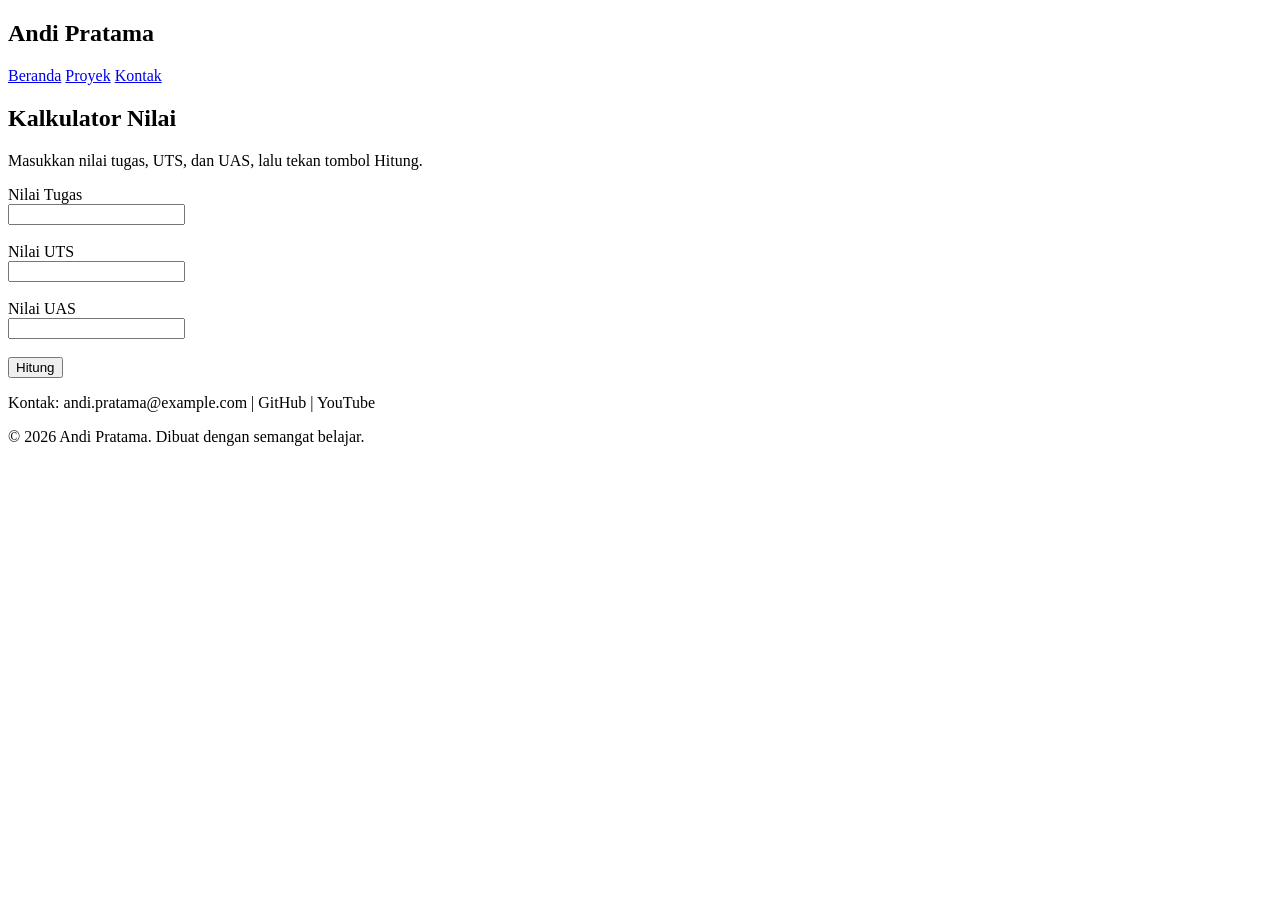
==== kalkulator.html @ 119b342b "feat: tambah lima soal logika javascript" ====
<!DOCTYPE html>
<html>
<head>
    <title>Kalkulator Nilai</title>
</head>
<body>

    <header>
        <h2>Andi Pratama</h2>
        <nav>
            <a href="#">Beranda</a>
            <a href="#">Proyek</a>
            <a href="#">Kontak</a>
        </nav>
    </header>

    <main>
        <h2>Kalkulator Nilai</h2>

        <p>Masukkan nilai tugas, UTS, dan UAS, lalu tekan tombol Hitung.</p>

        <label>Nilai Tugas</label><br>
        <input type="number" id="tugas"><br><br>

        <label>Nilai UTS</label><br>
        <input type="number" id="uts"><br><br>

        <label>Nilai UAS</label><br>
        <input type="number" id="uas"><br><br>

        <button onclick="hitungNilai()">Hitung</button>

        <p id="hasil"></p>
    </main>

    <footer>
        <p>Kontak: andi.pratama@example.com | GitHub | YouTube</p>
        <p>© 2026 Andi Pratama. Dibuat dengan semangat belajar.</p>
    </footer>

    <script>
        function hitungNilai() {
            let tugas = Number(document.getElementById("tugas").value);
            let uts = Number(document.getElementById("uts").value);
            let uas = Number(document.getElementById("uas").value);

            let rata = (tugas + uts + uas) / 3;
            let predikat;

            if (rata >= 85) {
                predikat = "A";
            } else if (rata >= 75) {
                predikat = "B";
            } else if (rata >= 65) {
                predikat = "C";
            } else {
                predikat = "D";
            }

            document.getElementById("hasil").innerHTML =
                "Rata-rata " + rata.toFixed(1) +
                ", predikat " + predikat;
        }
    </script>

</body>
</html>
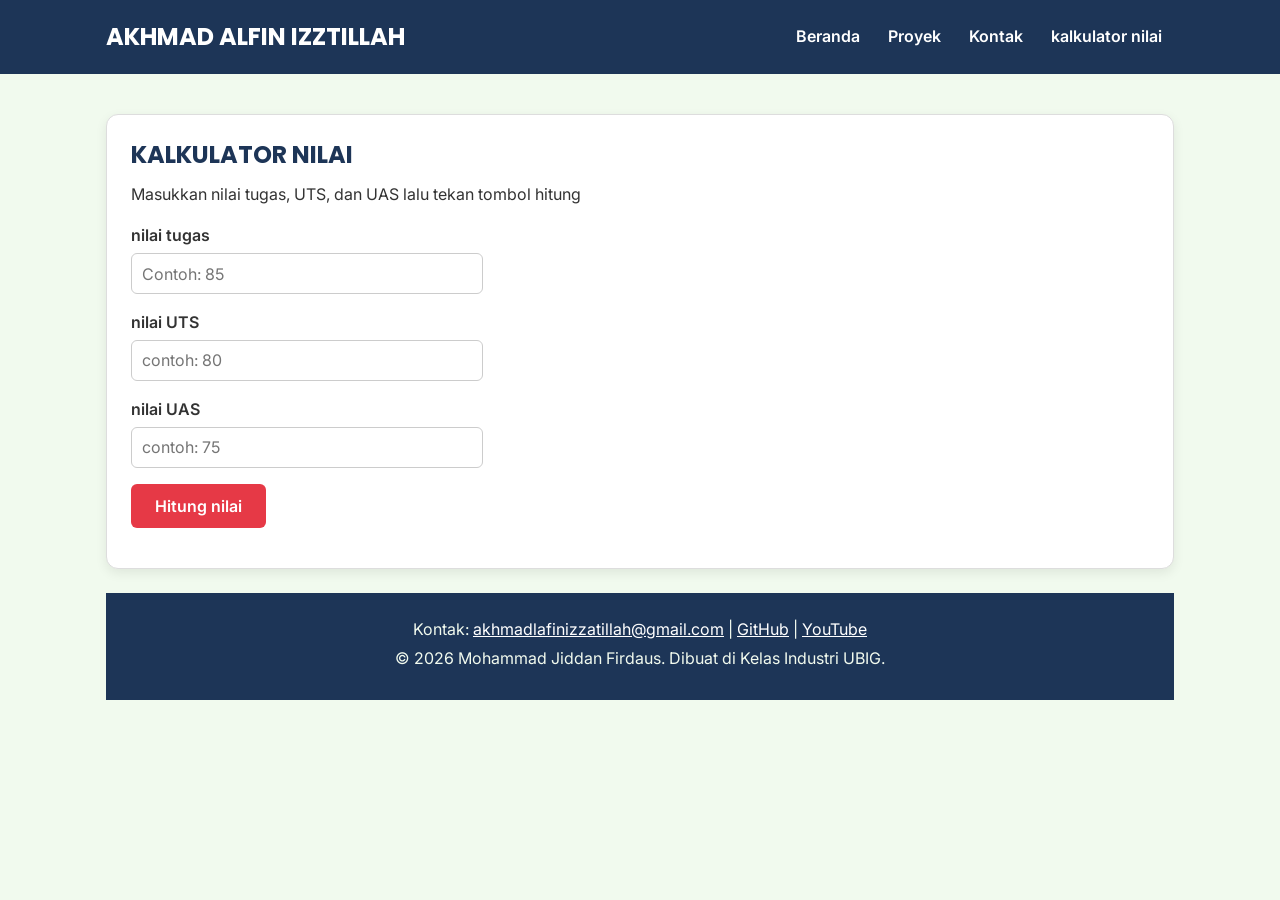
==== commit 929550cc: "feat: update portofolio" ====
--- a/kalkulator.html
+++ b/kalkulator.html
@@ -1,67 +1,75 @@
 <!DOCTYPE html>
-<html>
+<html lang="id">
 <head>
-    <title>Kalkulator Nilai</title>
+  <meta charset="UTF-8">
+  <meta name="viewport" content="width=device-width, initial-scale=1.0">
+  <title>akhmad alfin izzatillah | Kontak</title>
+  <link rel="preconnect" href="https://fonts.googleapis.com">
+  <link rel="preconnect" href="https://fonts.gstatic.com" crossorigin>
+  <link href="https://fonts.googleapis.com/css2?family=Inter:wght@400;600&family=Poppins:wght@600;700&display=swap" rel="stylesheet">
+  <link rel="stylesheet" href="css/style.css">
 </head>
 <body>
+  <header>
+    <div class="container navbar">
+      <h1>AKHMAD ALFIN IZZTILLAH</h1>
+      <nav class="menu-laptop">
+        <ul>
+          <li><a href="index.html">Beranda</a></li>
+          <li><a href="proyek.html">Proyek</a></li>
+          <li><a href="kontak.html">Kontak</a></li>
+          <li><a href="kalkulator.html">kalkulator nilai</a></li>
+        </ul>
+      </nav>
+      <!-- Tantangan: menu ponsel yang bisa dibuka-tutup -->
+      <details class="menu-ponsel">
+        <summary>Menu</summary>
+        <nav>
+          <ul>
+            <li><a href="index.html">Beranda</a></li>
+            <li><a href="proyek.html">Proyek</a></li>
+            <li><a href="kontak.html">Kontak</a></li>
+            <li><a href="kalkulator.html">kalkulator nilai</a></li>
+          </ul>
+        </nav>
+      </details>
+    </div>
+  </header>
 
-    <header>
-        <h2>Andi Pratama</h2>
-        <nav>
-            <a href="#">Beranda</a>
-            <a href="#">Proyek</a>
-            <a href="#">Kontak</a>
-        </nav>
-    </header>
+  <main>
+    <div class="container">
+      <section class="kartu">
+        <h2>KALKULATOR NILAI</h2>
+        <p>Masukkan nilai tugas, UTS, dan UAS lalu tekan tombol hitung</p>
 
-    <main>
-        <h2>Kalkulator Nilai</h2>
+        <form>
+          <p>
+            <label for="nama">nilai tugas</label><br>
+            <input type="text" id="tugas" name="tugas" placeholder="Contoh: 85" required>
+          </p>
+          <p>
+            <label for="email">nilai UTS</label><br>
+            <input type="email" id="uts" name="uts" placeholder="contoh: 80" required>
+          </p>
+          <p>
+            <label for="hp">nilai UAS</label><br>
+            <input type="tel" id="uas" name="uas" placeholder="contoh: 75" required>
+          </p>
+          
+          <button type="button" id="hitung">Hitung nilai</button>
 
-        <p>Masukkan nilai tugas, UTS, dan UAS, lalu tekan tombol Hitung.</p>
+            <p id="hasil"></p>
 
-        <label>Nilai Tugas</label><br>
-        <input type="number" id="tugas"><br><br>
+        </form>
+      </section>
 
-        <label>Nilai UTS</label><br>
-        <input type="number" id="uts"><br><br>
+  <footer>
+    <p>Kontak: <a href="mailto:akhmadlafinizzatillah@gmail.com">akhmadlafinizzatillah@gmail.com</a> |
+      <a href="https://github.com/ALFIN-cloudj" target="_blank">GitHub</a> |
+      <a href="https://www.youtube.com/@AkhmadAlfinIzzatillah" target="_blank">YouTube</a></p>
+    <p>&copy; 2026 Mohammad Jiddan Firdaus. Dibuat di Kelas Industri UBIG.</p>
+  </footer>
 
-        <label>Nilai UAS</label><br>
-        <input type="number" id="uas"><br><br>
-
-        <button onclick="hitungNilai()">Hitung</button>
-
-        <p id="hasil"></p>
-    </main>
-
-    <footer>
-        <p>Kontak: andi.pratama@example.com | GitHub | YouTube</p>
-        <p>© 2026 Andi Pratama. Dibuat dengan semangat belajar.</p>
-    </footer>
-
-    <script>
-        function hitungNilai() {
-            let tugas = Number(document.getElementById("tugas").value);
-            let uts = Number(document.getElementById("uts").value);
-            let uas = Number(document.getElementById("uas").value);
-
-            let rata = (tugas + uts + uas) / 3;
-            let predikat;
-
-            if (rata >= 85) {
-                predikat = "A";
-            } else if (rata >= 75) {
-                predikat = "B";
-            } else if (rata >= 65) {
-                predikat = "C";
-            } else {
-                predikat = "D";
-            }
-
-            document.getElementById("hasil").innerHTML =
-                "Rata-rata " + rata.toFixed(1) +
-                ", predikat " + predikat;
-        }
-    </script>
-
+  <script src="js/kalkulator.js"></script>
 </body>
 </html>
--- a/css/style.css
+++ b/css/style.css
@@ -0,0 +1,264 @@
+/* Gaya portofolio Andi Pratama
+   Palet: #1D3557 (utama), #E63946 (aksen), #F1FAEE (latar)
+   Huruf: Poppins (judul), Inter (isi)
+   Tata letak: mobile first, titik ubah 768px (tablet) dan 1024px (laptop) */
+
+/* 1. Reset */
+* {
+  box-sizing: border-box;
+  margin: 0;
+}
+
+img {
+  max-width: 100%;
+  height: auto;
+}
+
+/* 2. Dasar halaman: warna dan huruf */
+body {
+  font-family: "Inter", Arial, sans-serif;
+  font-size: 1rem;
+  line-height: 1.6;
+  color: #333333;
+  background-color: #F1FAEE;
+}
+
+h1, h2, h3 {
+  font-family: "Poppins", Arial, sans-serif;
+  color: #1D3557;
+  line-height: 1.3;
+}
+
+h2 {
+  margin-bottom: 0.75rem;
+}
+
+p, ul, ol {
+  margin-bottom: 1rem;
+}
+
+a {
+  color: #E63946;
+}
+
+/* 3. Wadah, header, dan menu */
+.container {
+  max-width: 1100px;
+  margin: 0 auto;
+  padding: 0 1rem;
+}
+
+header {
+  background-color: #1D3557;
+  color: #FFFFFF;
+  padding: 1rem 0;
+}
+
+header h1 {
+  color: #FFFFFF;
+  font-size: 1.5rem;
+}
+
+.navbar {
+  display: flex;
+  flex-wrap: wrap;
+  justify-content: space-between;
+  align-items: center;
+  gap: 0.5rem;
+}
+
+nav ul {
+  display: flex;
+  gap: 0.25rem;
+  padding: 0;
+  margin: 0;
+  list-style: none;
+}
+
+nav a {
+  display: inline-block;
+  padding: 0.5rem 0.75rem;
+  border-radius: 6px;
+  color: #FFFFFF;
+  font-weight: 600;
+  text-decoration: none;
+}
+
+/* Tantangan: menu ponsel buka-tutup dengan details */
+.menu-laptop {
+  display: none;
+}
+
+.menu-ponsel summary {
+  padding: 0.5rem 0.75rem;
+  border: 1px solid #FFFFFF;
+  border-radius: 6px;
+  font-weight: 600;
+  cursor: pointer;
+}
+
+.menu-ponsel ul {
+  flex-direction: column;
+  margin-top: 0.5rem;
+}
+
+/* 4. Isi utama, hero, dan kartu */
+main {
+  padding: 1.5rem 0;
+}
+
+.hero {
+  display: flex;
+  flex-direction: column;
+  align-items: center;
+  gap: 1.5rem;
+  padding: 1rem 0 2rem;
+  text-align: center;
+}
+
+.hero img {
+  border: 4px solid #E63946;
+  border-radius: 50%;
+}
+
+.hero h2 {
+  font-size: 2rem;
+}
+
+.tombol {
+  display: inline-block;
+  padding: 0.75rem 1.5rem;
+  border-radius: 6px;
+  background-color: #E63946;
+  color: #FFFFFF;
+  font-weight: 600;
+  text-decoration: none;
+}
+
+.kartu {
+  background-color: #FFFFFF;
+  padding: 1rem;
+  margin-bottom: 1.5rem;
+  border: 1px solid #DDDDDD;
+  border-radius: 12px;
+  box-shadow: 0 4px 12px rgba(0, 0, 0, 0.08);
+}
+
+.daftar-kartu {
+  display: flex;
+  flex-wrap: wrap;
+  gap: 1.5rem;
+  margin-bottom: 1.5rem;
+}
+
+.daftar-kartu .kartu {
+  flex: 1 1 280px;
+  margin-bottom: 0;
+}
+
+article img {
+  border-radius: 8px;
+  border: 1px solid #DDDDDD;
+}
+
+/* 5. Tabel */
+table {
+  border-collapse: collapse;
+}
+
+caption {
+  font-weight: 600;
+  text-align: left;
+  margin-bottom: 0.5rem;
+}
+
+th, td {
+  border: 1px solid #CCCCCC;
+  padding: 0.5rem 0.75rem;
+  text-align: left;
+}
+
+th {
+  background-color: #1D3557;
+  color: #FFFFFF;
+}
+
+/* 6. Form */
+label {
+  font-weight: 600;
+}
+
+input, select, textarea {
+  width: 100%;
+  max-width: 22rem;
+  padding: 0.6rem;
+  margin-top: 0.25rem;
+  border: 1px solid #CCCCCC;
+  border-radius: 6px;
+  font-family: inherit;
+  font-size: 1rem;
+}
+
+button {
+  padding: 0.75rem 1.5rem;
+  border: none;
+  border-radius: 6px;
+  background-color: #E63946;
+  color: #FFFFFF;
+  font-family: inherit;
+  font-size: 1rem;
+  font-weight: 600;
+  cursor: pointer;
+}
+
+/* 7. Footer */
+footer {
+  background-color: #1D3557;
+  color: #F1FAEE;
+  text-align: center;
+  padding: 1.5rem;
+}
+
+footer p {
+  margin-bottom: 0.25rem;
+}
+
+footer a {
+  color: #FFFFFF;
+}
+
+/* 8. Tablet: lebar layar 768px ke atas */
+@media (min-width: 768px) {
+  .menu-laptop {
+    display: block;
+  }
+
+  .menu-ponsel {
+    display: none;
+  }
+
+  .hero {
+    flex-direction: row;
+    padding: 2rem 0 3rem;
+    text-align: left;
+  }
+
+  .kartu {
+    padding: 1.5rem;
+  }
+}
+
+/* 9. Laptop: lebar layar 1024px ke atas */
+@media (min-width: 1024px) {
+  main {
+    padding: 2.5rem 0;
+  }
+
+  .hero {
+    gap: 3rem;
+  }
+
+  .hero h2 {
+    font-size: 2.75rem;
+  }
+}
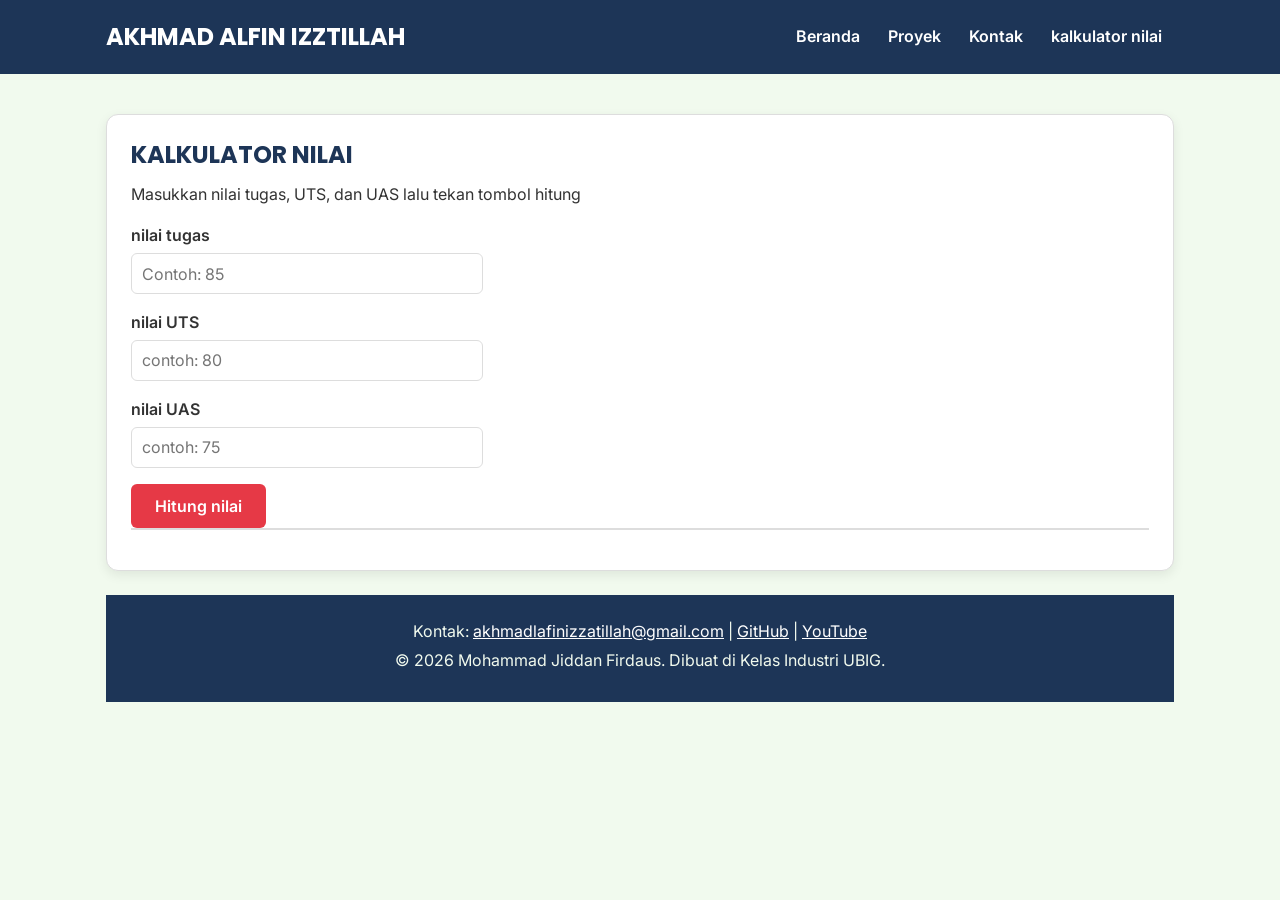
==== commit 6f784790: "feat: tambah keahlian dinamis, mode gelap, dan filter proyek" ====
--- a/kalkulator.html
+++ b/kalkulator.html
@@ -8,6 +8,7 @@
   <link rel="preconnect" href="https://fonts.gstatic.com" crossorigin>
   <link href="https://fonts.googleapis.com/css2?family=Inter:wght@400;600&family=Poppins:wght@600;700&display=swap" rel="stylesheet">
   <link rel="stylesheet" href="css/style.css">
+  
 </head>
 <body>
   <header>
--- a/css/style.css
+++ b/css/style.css
@@ -1,4 +1,4 @@
-/* Gaya portofolio Andi Pratama
+/* Gaya portofolio akhmad alfin izzatillah
    Palet: #1D3557 (utama), #E63946 (aksen), #F1FAEE (latar)
    Huruf: Poppins (judul), Inter (isi)
    Tata letak: mobile first, titik ubah 768px (tablet) dan 1024px (laptop) */
@@ -15,17 +15,30 @@
 }
 
 /* 2. Dasar halaman: warna dan huruf */
+:root {
+  --warna-utama: #1d3557;
+  --warna-judul: #1d3557;
+  --warna-aksen: #e63946;
+  --warna-tautan: #e63946;
+  --warna-latar: #f1faee;
+  --warna-teks: #333333;
+  --warna-kartu: #ffffff;
+  --warna-garis: #dddddd;
+}
+
 body {
   font-family: "Inter", Arial, sans-serif;
   font-size: 1rem;
   line-height: 1.6;
-  color: #333333;
-  background-color: #F1FAEE;
-}
-
-h1, h2, h3 {
+  color: var(--warna-teks);
+  background-color: var(--warna-latar);
+}
+
+h1,
+h2,
+h3 {
   font-family: "Poppins", Arial, sans-serif;
-  color: #1D3557;
+  color: var(--warna-judul);
   line-height: 1.3;
 }
 
@@ -33,12 +46,14 @@
   margin-bottom: 0.75rem;
 }
 
-p, ul, ol {
+p,
+ul,
+ol {
   margin-bottom: 1rem;
 }
 
 a {
-  color: #E63946;
+  color: var(--warna-tautan);
 }
 
 /* 3. Wadah, header, dan menu */
@@ -49,13 +64,13 @@
 }
 
 header {
-  background-color: #1D3557;
-  color: #FFFFFF;
+  background-color: var(--warna-utama);
+  color: #ffffff;
   padding: 1rem 0;
 }
 
 header h1 {
-  color: #FFFFFF;
+  color: #ffffff;
   font-size: 1.5rem;
 }
 
@@ -79,7 +94,7 @@
   display: inline-block;
   padding: 0.5rem 0.75rem;
   border-radius: 6px;
-  color: #FFFFFF;
+  color: #ffffff;
   font-weight: 600;
   text-decoration: none;
 }
@@ -91,7 +106,7 @@
 
 .menu-ponsel summary {
   padding: 0.5rem 0.75rem;
-  border: 1px solid #FFFFFF;
+  border: 1px solid #ffffff;
   border-radius: 6px;
   font-weight: 600;
   cursor: pointer;
@@ -117,8 +132,11 @@
 }
 
 .hero img {
-  border: 4px solid #E63946;
+  width: 160px;
+  height: 160px;
+  object-fit: cover;
   border-radius: 50%;
+  border: 4px solid #333333;
 }
 
 .hero h2 {
@@ -129,17 +147,17 @@
   display: inline-block;
   padding: 0.75rem 1.5rem;
   border-radius: 6px;
-  background-color: #E63946;
-  color: #FFFFFF;
+  background-color: var(--warna-aksen);
+  color: #ffffff;
   font-weight: 600;
   text-decoration: none;
 }
 
 .kartu {
-  background-color: #FFFFFF;
+  background-color: var(--warna-kartu);
   padding: 1rem;
   margin-bottom: 1.5rem;
-  border: 1px solid #DDDDDD;
+  border: 1px solid var(--warna-garis);
   border-radius: 12px;
   box-shadow: 0 4px 12px rgba(0, 0, 0, 0.08);
 }
@@ -158,7 +176,7 @@
 
 article img {
   border-radius: 8px;
-  border: 1px solid #DDDDDD;
+  border: 1px solid var(--warna-garis);
 }
 
 /* 5. Tabel */
@@ -172,15 +190,16 @@
   margin-bottom: 0.5rem;
 }
 
-th, td {
-  border: 1px solid #CCCCCC;
+th,
+td {
+  border: 1px solid var(--warna-garis);
   padding: 0.5rem 0.75rem;
   text-align: left;
 }
 
 th {
-  background-color: #1D3557;
-  color: #FFFFFF;
+  background-color: var(--warna-utama);
+  color: #ffffff;
 }
 
 /* 6. Form */
@@ -188,33 +207,41 @@
   font-weight: 600;
 }
 
-input, select, textarea {
+input,
+select,
+textarea {
   width: 100%;
   max-width: 22rem;
   padding: 0.6rem;
   margin-top: 0.25rem;
-  border: 1px solid #CCCCCC;
+  border: 1px solid var(--warna-garis);
   border-radius: 6px;
   font-family: inherit;
   font-size: 1rem;
+  background-color: var(--warna-kartu);
+  color: var(--warna-teks);
 }
 
 button {
   padding: 0.75rem 1.5rem;
   border: none;
   border-radius: 6px;
-  background-color: #E63946;
-  color: #FFFFFF;
+  background-color: var(--warna-aksen);
+  color: #ffffff;
   font-family: inherit;
   font-size: 1rem;
   font-weight: 600;
   cursor: pointer;
 }
 
+.keterangan {
+  font-size: 0.875rem;
+}
+
 /* 7. Footer */
 footer {
-  background-color: #1D3557;
-  color: #F1FAEE;
+  background-color: var(--warna-utama);
+  color: #f1faee;
   text-align: center;
   padding: 1.5rem;
 }
@@ -224,7 +251,7 @@
 }
 
 footer a {
-  color: #FFFFFF;
+  color: #ffffff;
 }
 
 /* 8. Tablet: lebar layar 768px ke atas */
@@ -262,3 +289,67 @@
     font-size: 2.75rem;
   }
 }
+
+/* 10. Tombol tema, filter, dan label kategori */
+.tombol-tema {
+  padding: 0.5rem 0.9rem;
+  border: 2px solid #ffffff;
+  background-color: transparent;
+  font-size: 0.9rem;
+}
+.filter,
+.filter-proyek {
+  display: flex;
+  flex-wrap: wrap;
+  gap: 0.5rem;
+  margin-bottom: 1rem;
+}
+.tombol-filter {
+  padding: 0.5rem 1rem;
+  border: 2px solid var(--warna-garis);
+  background-color: var(--warna-kartu);
+  color: var(--warna-judul);
+}
+.tombol-filter.aktif {
+  background-color: var(--warna-aksen);
+  border-color: var(--warna-aksen);
+  color: #ffffff;
+}
+
+.label {
+  display: inline-block;
+  padding: 0.1rem 0.6rem;
+  margin-bottom: 0.5rem;
+  border-radius: 999px;
+  background-color: var(--warna-latar);
+  color: var(--warna-judul);
+  font-size: 0.85rem;
+  font-weight: 600;
+}
+
+/* 11. Tema gelap: isi variabel diganti saat body memiliki class gelap */
+body.gelap {
+  --warna-utama: #0b1526;
+  --warna-judul: #a8dadc;
+  --warna-tautan: #ff8a8a;
+  --warna-latar: #121a24;
+  --warna-teks: #e3e8ee;
+  --warna-kartu: #1c2836;
+  --warna-garis: #34465a;
+}
+body.gelap .tombol-filter.aktif {
+  background-color: #ff8a8a;
+  border-color: #ff8a8a;
+  color: #0b1526;
+}
+
+#hasil {
+  background-color: var(--warna-kartu);
+  color: var(--warna-teks);
+  border: 1px solid var(--warna-garis);
+}
+
+body.gelap #hasil {
+  background-color: var(--warna-kartu);
+  color: var(--warna-teks);
+}
